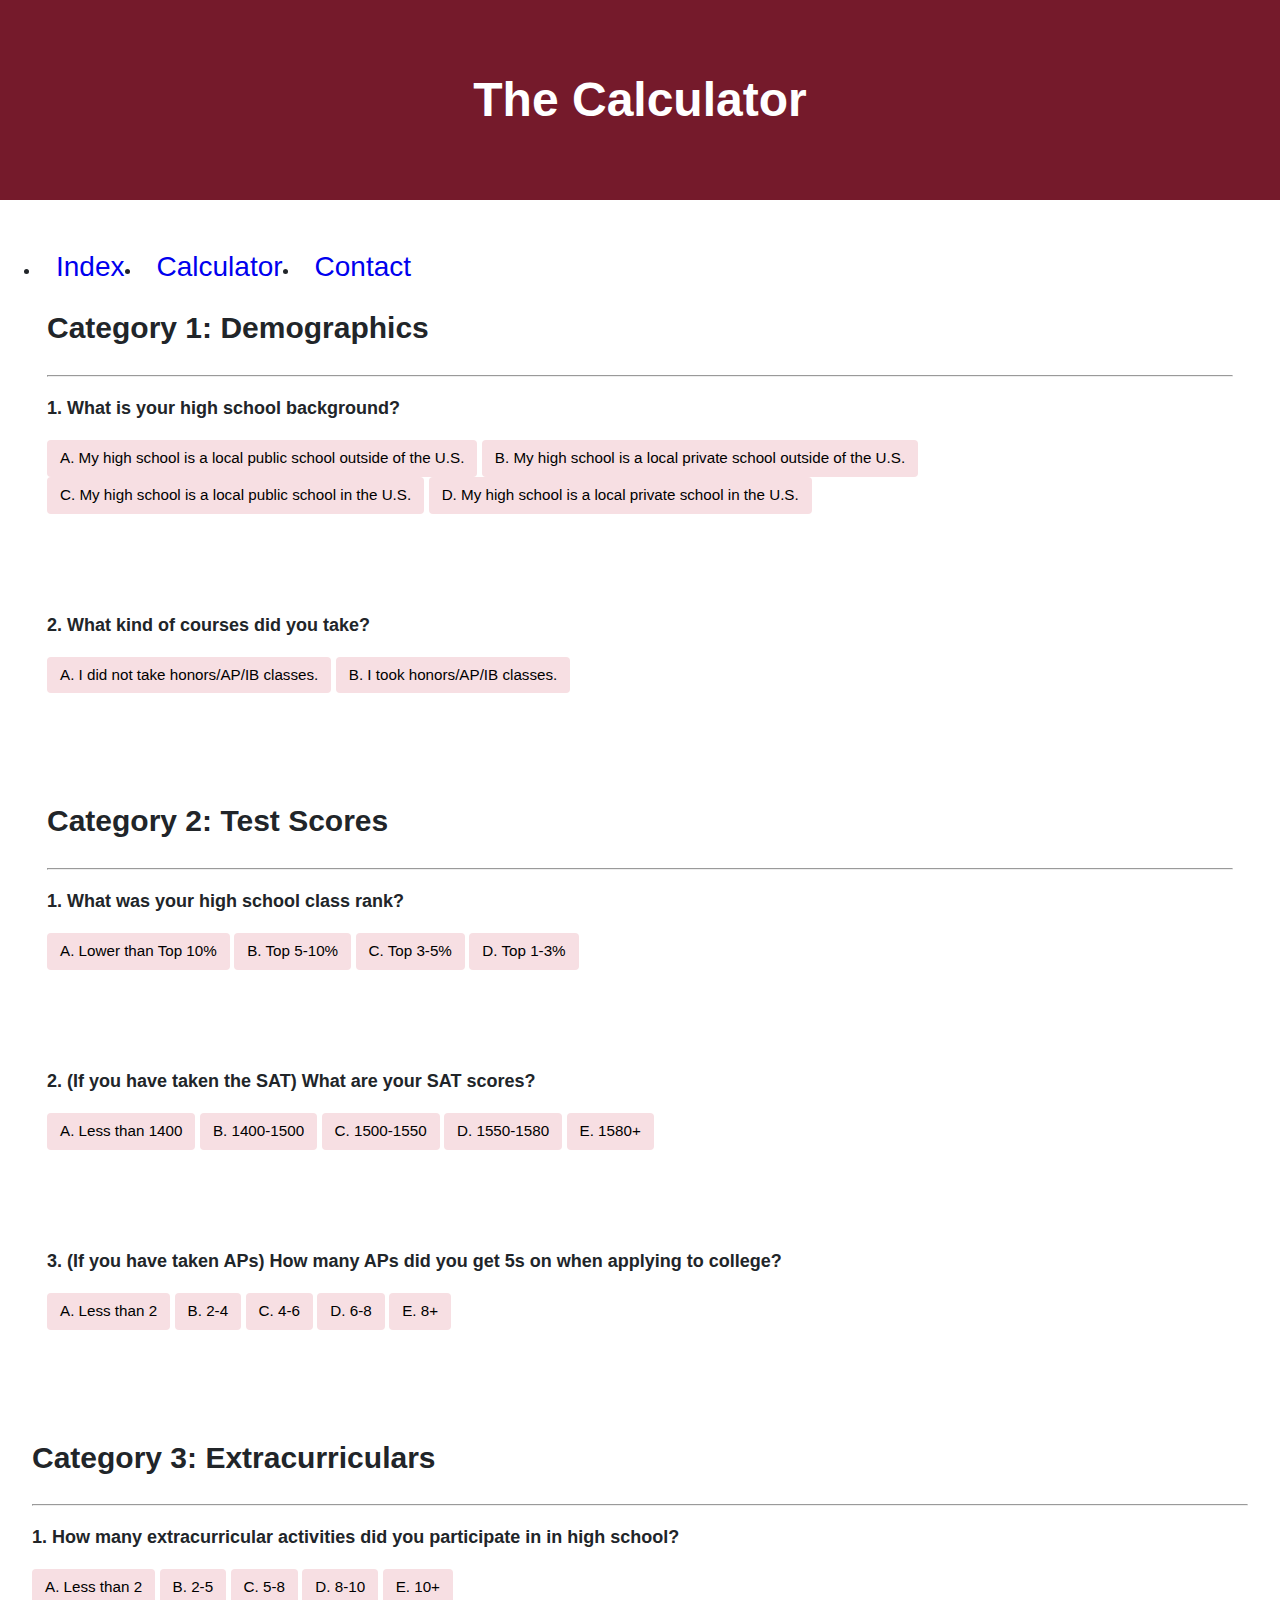
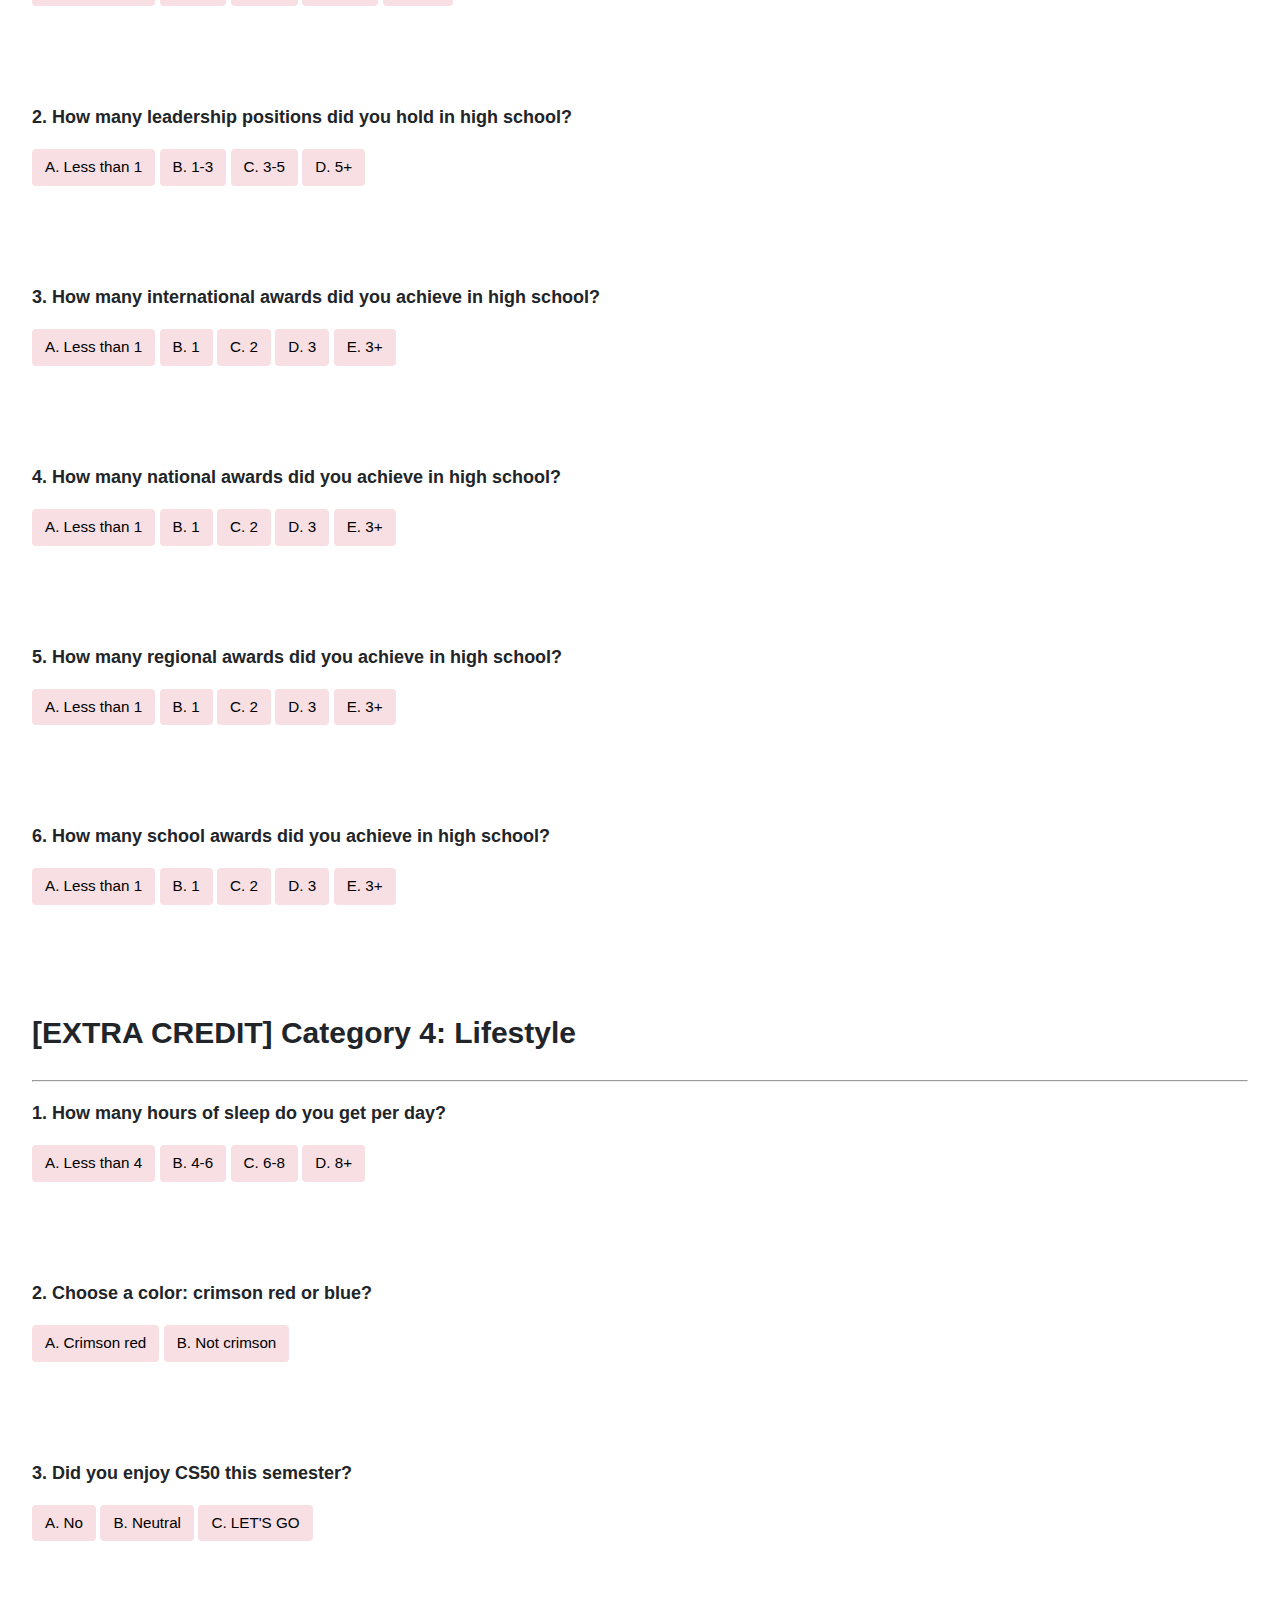
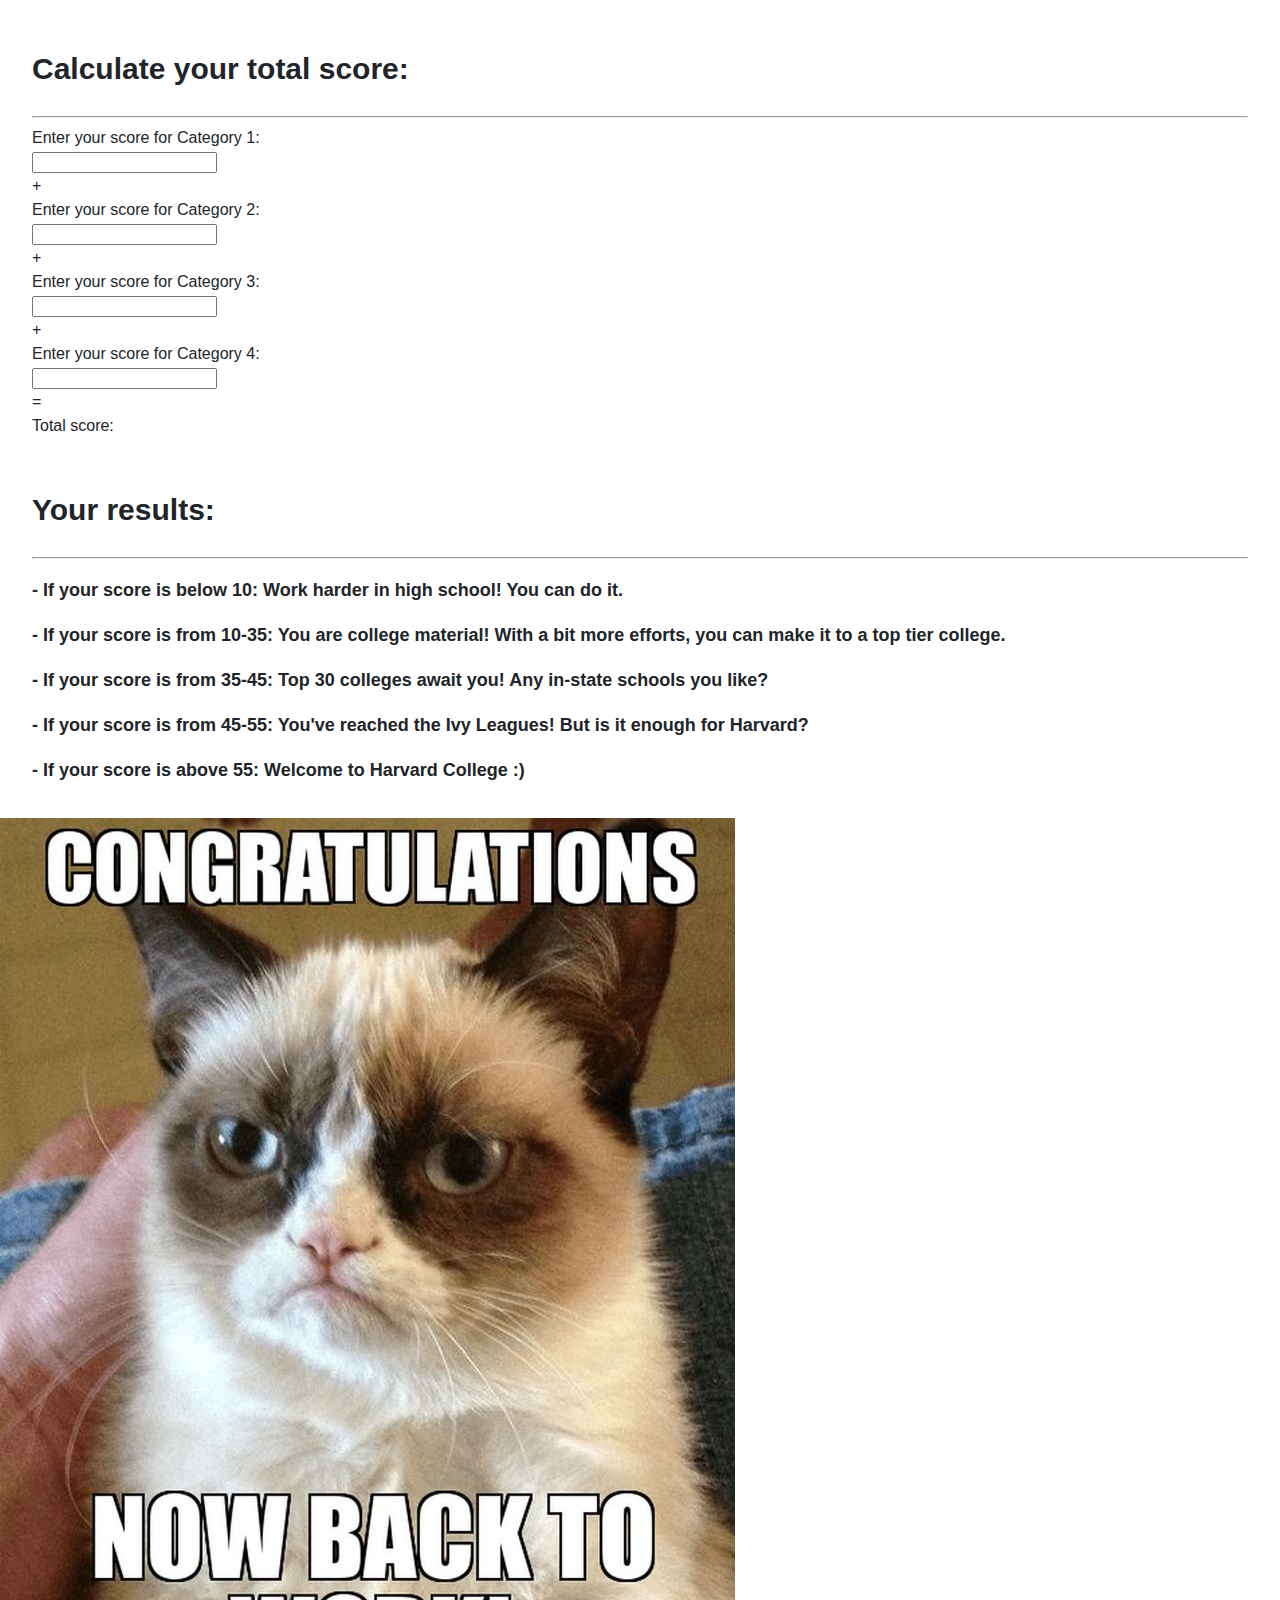
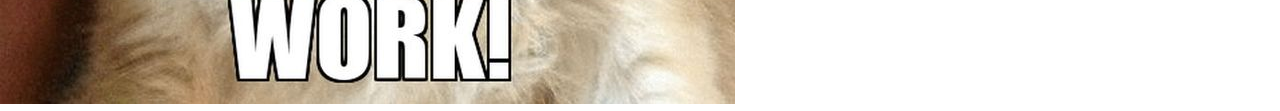
==== calc.html @ 44079a2a "a" ====
<!DOCTYPE html>
<html lang="en">
<head>
    <meta charset="UTF-8">
    <meta http-equiv="X-UA-Compatible" content="IE=edge">
    <meta name="viewport" content="width=device-width, initial-scale=1.0">
    <link rel="stylesheet" href="style.css">

    <title>Calculator</title>

    
</head>
<body>
    <div class="header">
        <h1>The Calculator
        </h1>
    </div>
    <span>
    <ul>
        <li><a href="index.html">Index</a></li>
        <li><a href="calc.html">Calculator</a></li>
        <li><a href="contact.html">Contact</a></li>
        <p> </p>
    </ul>
    
    <div class="container">
        <div class="section">
            <h2>Category 1: Demographics</h2>
            <hr>
            <h3>1. What is your high school background?</h3>
            <button class="ones">A. My high school is a local public school outside of the U.S.</button>
            <button class="twos">B. My high school is a local private school outside of the U.S.</button>
            <button class="threes">C. My high school is a local public school in the U.S.</button>
            <button class="fours">D. My high school is a local private school in the U.S.</button>
            <p class="feedback"></p>
        </div>
        <div class="section">
            <h3>2. What kind of courses did you take?
            </h3>
            <button class="zeros">A. I did not take honors/AP/IB classes. </button>
            <button class="twos">B. I took honors/AP/IB classes. </button>
            <p class="feedback"></p>
        </div>

        <div class="section">
            <h2>Category 2: Test Scores</h2>
            <hr>
            <h3>1. What was your high school class rank?</h3>
            <button class="ones">A. Lower than Top 10%</button>
            <button class="twos">B. Top 5-10%</button>
            <button class="threes">C. Top 3-5%</button>
            <button class="fours">D. Top 1-3%</button>
            <p class="feedback"></p>
        </div>
        <div class="section">
            <h3>2. (If you have taken the SAT) What are your SAT scores?</h3>
            <button class="ones">A. Less than 1400</button>
            <button class="twos">B. 1400-1500</button>
            <button class="threes">C. 1500-1550</button>
            <button class="fours">D. 1550-1580</button>
            <button class="fives">E. 1580+</button>
            <p class="feedback"></p>
        </div>
        <div class="section">
            <h3>3. (If you have taken APs) How many APs did you get 5s on when applying to college?</h3>
            <button class="ones">A. Less than 2</button>
            <button class="twos">B. 2-4</button>
            <button class="threes">C. 4-6</button>
            <button class="fours">D. 6-8</button>
            <button class="fives">E. 8+</button>
            <p class="feedback"></p>
        </div>
    </div>

        <div class="section">
            <h2>Category 3: Extracurriculars</h2>
            <hr>
            <h3>1. How many extracurricular activities did you participate in in high school?</h3>
            <button class="ones">A. Less than 2</button>
            <button class="twos">B. 2-5</button>
            <button class="threes">C. 5-8</button>
            <button class="fours">D. 8-10</button>
            <button class="fives">E. 10+</button>
            <p class="feedback"></p>
        </div>

        <div class="section">
            <h3>2. How many leadership positions did you hold in high school?</h3>
            <button class="zeros">A. Less than 1</button>
            <button class="twos">B. 1-3</button>
            <button class="threes">C. 3-5</button>
            <button class="fives">D. 5+</button>
            <p class="feedback"></p>
        </div>

        <div class="section">
            <h3>3. How many international awards did you achieve in high school?</h3>
            <button class="zeros">A. Less than 1</button>
            <button class="twos">B. 1</button>
            <button class="threes">C. 2</button>
            <button class="fours">D. 3</button>
            <button class="fives">E. 3+</button>
            <p class="feedback"></p>
        </div>

        <div class="section">
            <h3>4. How many national awards did you achieve in high school?</h3>
            <button class="zeros">A. Less than 1</button>
            <button class="twos">B. 1</button>
            <button class="threes">C. 2</button>
            <button class="fours">D. 3</button>
            <button class="fives">E. 3+</button>
            <p class="feedback"></p>
        </div>
            
        <div class="section">
            <h3>5. How many regional awards did you achieve in high school?</h3>
            <button class="zeros">A. Less than 1</button>
            <button class="twos">B. 1</button>
            <button class="threes">C. 2</button>
            <button class="fours">D. 3</button>
            <button class="fives">E. 3+</button>
            <p class="feedback"></p>
        </div>

        <div class="section">
            <h3>6. How many school awards did you achieve in high school?</h3>
            <button class="zeros">A. Less than 1</button>
            <button class="twos">B. 1</button>
            <button class="threes">C. 2</button>
            <button class="fours">D. 3</button>
            <button class="fives">E. 3+</button>
            <p class="feedback"></p>
        </div>

        <div class="section">
            <h2>[EXTRA CREDIT] Category 4: Lifestyle</h2>
            <hr>
            <h3>1. How many hours of sleep do you get per day?</h3>
            <button class="ones">A. Less than 4</button>
            <button class="twos">B. 4-6</button>
            <button class="threes">C. 6-8</button>
            <button class="fours">D. 8+</button>
            <p class="feedback"></p>
        </div>    
        <div class="section">

            <h3>2. Choose a color: crimson red or blue?</h3>
            <button class="fives">A. Crimson red</button>
            <button class="zeros">B. Not crimson</button>
            <p class="feedback"></p>
        </div>    
        <div class="section">
            <h3>3. Did you enjoy CS50 this semester?</h3>
            <button class="zeros">A. No</button>
            <button class="ones">B. Neutral</button>
            <button class="twos">C. LET'S GO</button>
            <p class="feedback"></p>
        </div>    
        
    <div class="section">        
        <h2>Calculate your total score:</h2>  
        <hr>
        <form oninput="res.value=parseInt(a.value)+parseInt(b.value)+parseInt(c.value)+parseInt(d.value);">  
           <label>Enter your score for Category 1:</label><br>  
           <input type="number" name="a" value=""/><br>  
           +<br/>  
           <label>Enter your score for Category 2:</label><br>  
           <input type="number" name="b" value=""><br>
           +<br/>  
           <label>Enter your score for Category 3:</label><br>  
           <input type="number" name="c" value=""><br>    
           +<br/>  
           <label>Enter your score for Category 4:</label><br>  
           <input type="number" name="d" value=""><br>    
           =<br>  
           Total score: <output name="res"></output>  
        </form>  
    </div>
</div>  

<div class="section">    
    <h2>Your results:</h2>
    <hr>
    <h3>- If your score is below 10: Work harder in high school! You can do it.</h3>
    <h3>- If your score is from 10-35: You are college material! With a bit more efforts, you can make it to a top tier college.</h3>
    <h3>- If your score is from 35-45: Top 30 colleges await you! Any in-state schools you like?</h3>
    <h3>- If your score is from 45-55: You've reached the Ivy Leagues! But is it enough for Harvard?</h3>
    <h3>- If your score is above 55: Welcome to Harvard College :)</h3>
</div>  

<img src="images/congrats.jpeg"> 

<script src="main.js"></script>

</body>
</html>
---- style.css ----
<!DOCTYPE html>
<html lang="en">
<head>
    <meta charset="UTF-8">
    <meta http-equiv="X-UA-Compatible" content="IE=edge">
    <meta name="viewport" content="width=device-width, initial-scale=1.0">
    <link rel="stylesheet" href="style.css">
    <script src="main.js"></script>

    <title>Index</title>
</head>
<body>
    <ul>
        <li><a href="home.html">Home</a></li>
        <li><a href="quiz.html">Quiz</a></li>
        <li><a href="contact.html">Contact</a></li>
        <li><a href="about.html">About</a></li>
    </ul>

    <p> Welcome to  </p>
    <p> para2 </p>
      
    <script src="main.js"></script>
    
</body>
</html>

ul {
    list-style-type: none;
    margin: 0;
    padding: 0;
    overflow: hidden;
    background-color: #333;
    font-family: "Gill Sans", sans-serif;
}

li {
    float: left;
}
  
li a {
    display: block;
    color: b;
    text-align: center;
    padding: 14px 16px;
    text-decoration: none;
    font-family: "Gill Sans", sans-serif;
    font-size: 28px;
}
  
li a:hover {
    background-color: #212529;
    color: white;
}

body {
    background-color: #fff;
    color: #212529;
    font-family: "Gill Sans", sans-serif;
    font-size: 1rem;
    font-weight: 400;
    line-height: 1.5;
    margin: 0;
    text-align: left;
}

.container {
    margin-left: auto;
    margin-right: auto;
    padding-left: 15px;
    padding-right: 15px;
}

.header {
    background-color: #751a2b;
    color: #fff;
    margin-bottom: 2rem;
    padding: 2rem 1rem;
    text-align: center;
}

.section {
    padding: 0.5rem 2rem 1rem 2rem;
}

.section:hover {
    background-color: #white;
    transition: color 2s ease-in-out, background-color 0.15s ease-in-out;
}

h1 {
    font-family: "Gill Sans", sans-serif;
    font-size: 48px;
}

h2 {
    font-family: "Gill Sans", sans-serif;
    font-size: 30px;
}

h3 {
    font-family: "Gill Sans", sans-serif;
    font-size: 18px;
}

.rightalign {
    text-align: justify;
}

button, input[type="submit"] {
    background-color: #f7dfe3;
    border: 1px solid transparent;
    border-radius: 0.25rem;
    font-size: 0.95rem;
    font-weight: 400;
    line-height: 1.5;
    padding: 0.375rem 0.75rem;
    text-align: center;
    transition: color 0.15s ease-in-out, background-color 0.15s ease-in-out, border-color 0.15s ease-in-out, box-shadow 0.15s ease-in-out;
    vertical-align: middle;
}

.indexcontainer {
    margin-left: auto;
    margin-right: auto;
    padding-left: 30px;
    padding-right: 15px;
}

input[type="text"] {
    line-height: 1.8;
    width: 25%;
}

input[type="text"]:hover {
    background-color: #f5f5f5;
    transition: color 2s ease-in-out, background-color 0.15s ease-in-out;
}

.center {
    display: block;
    margin-left: auto;
    margin-right: auto;
    width: 30%;
  }

  p::before {
    content: "\A";
    white-space: pre;
  }
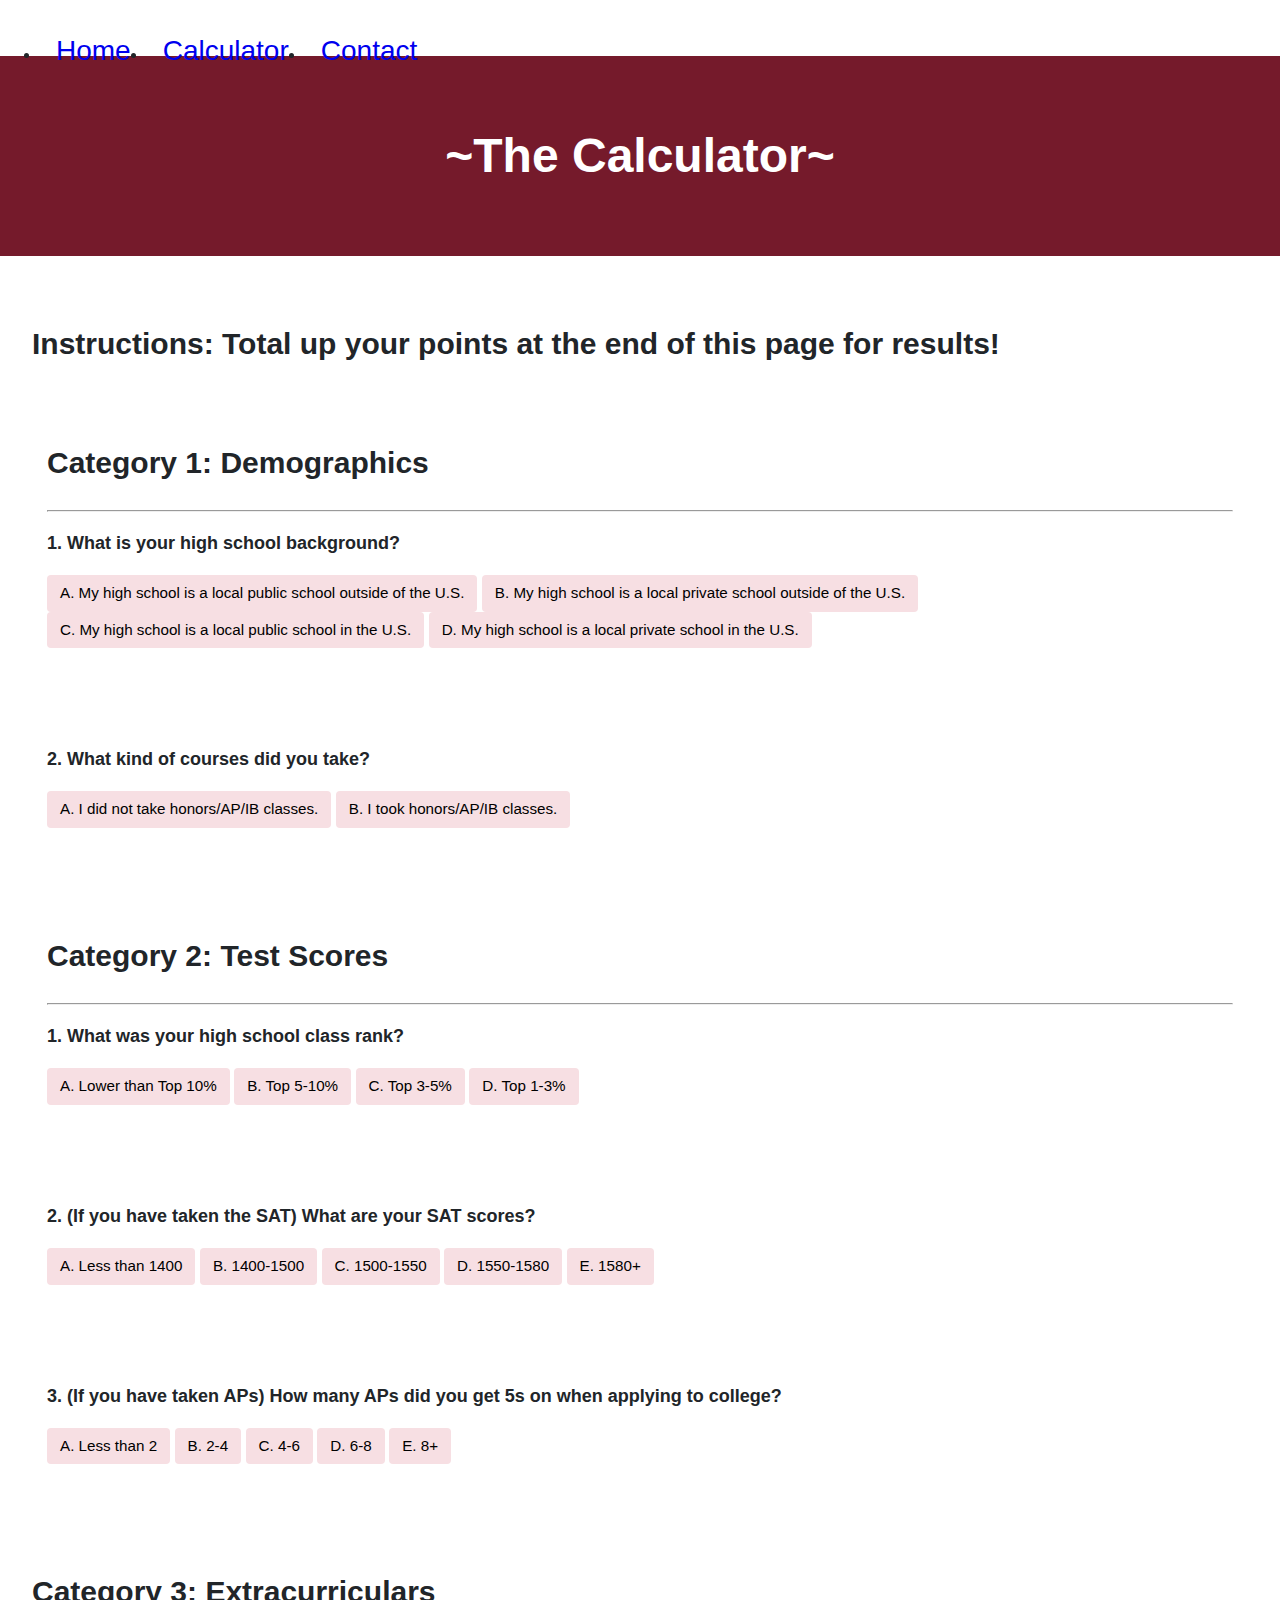
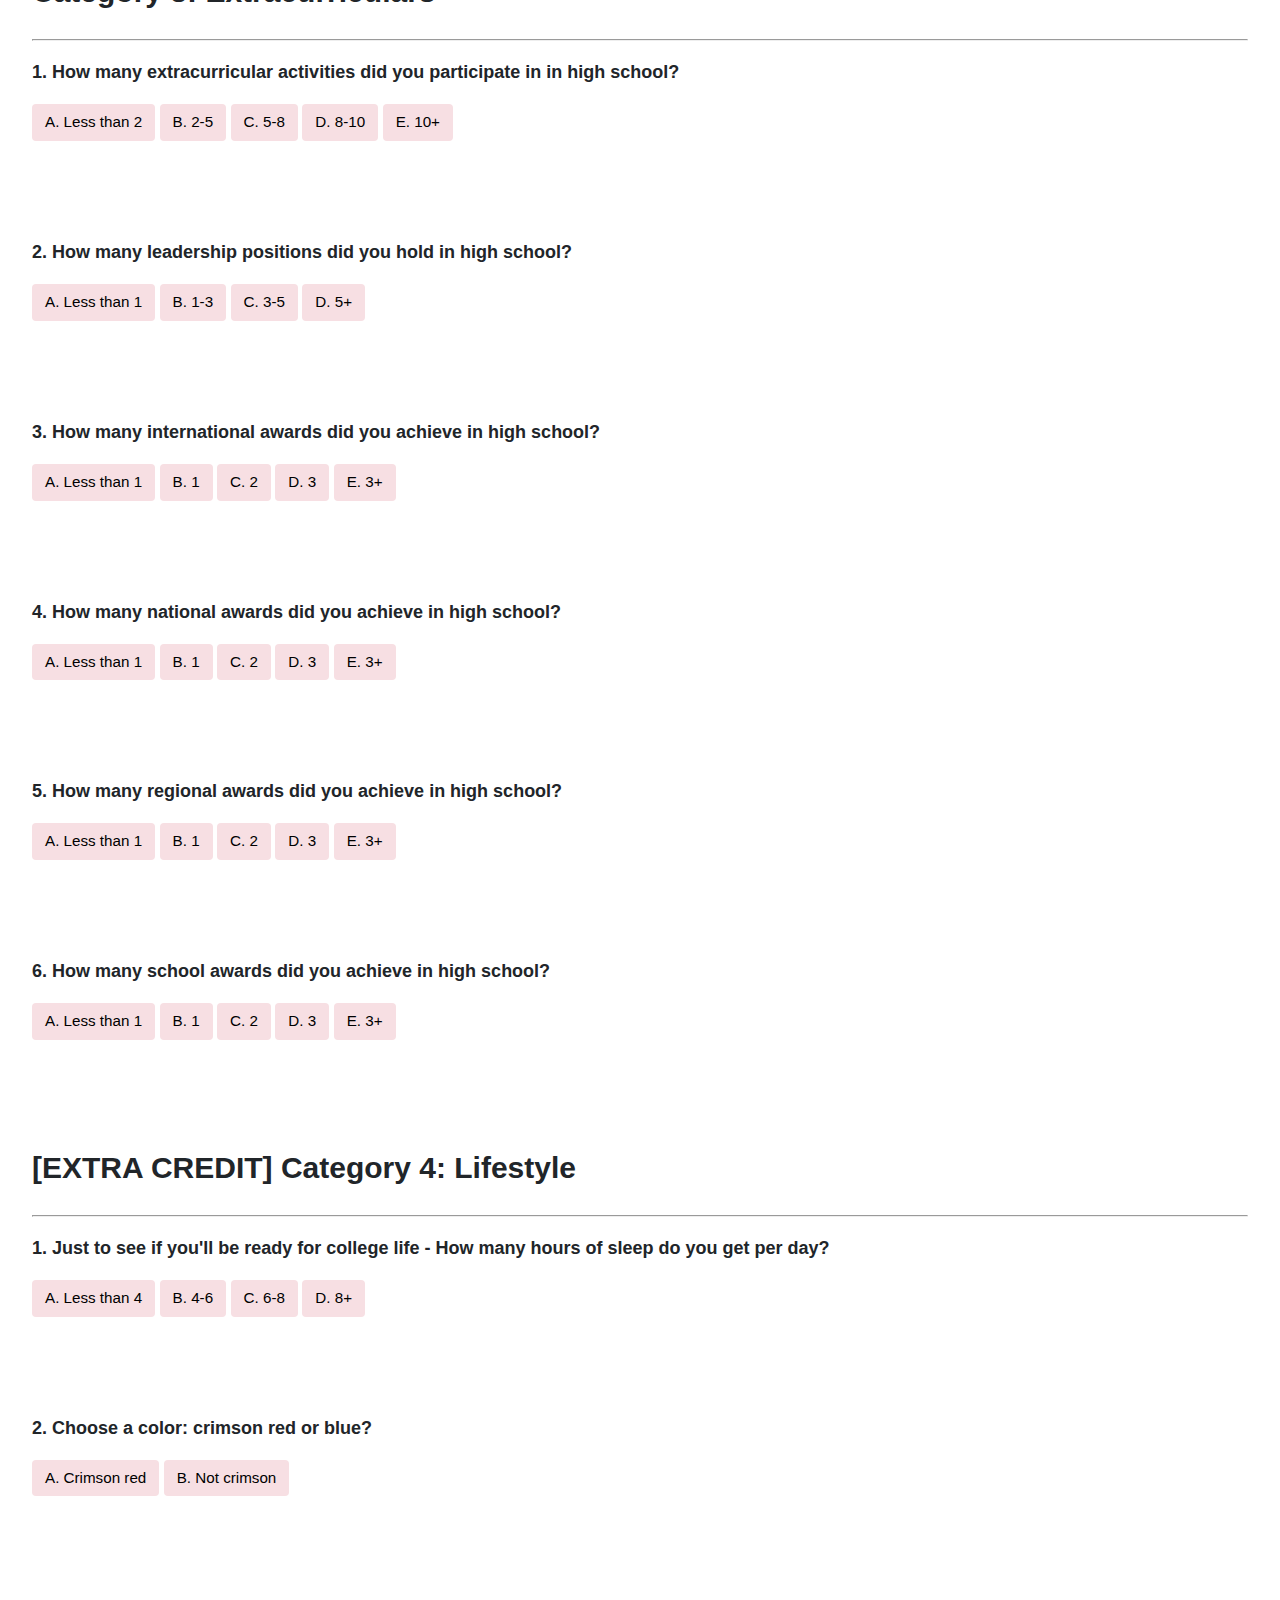
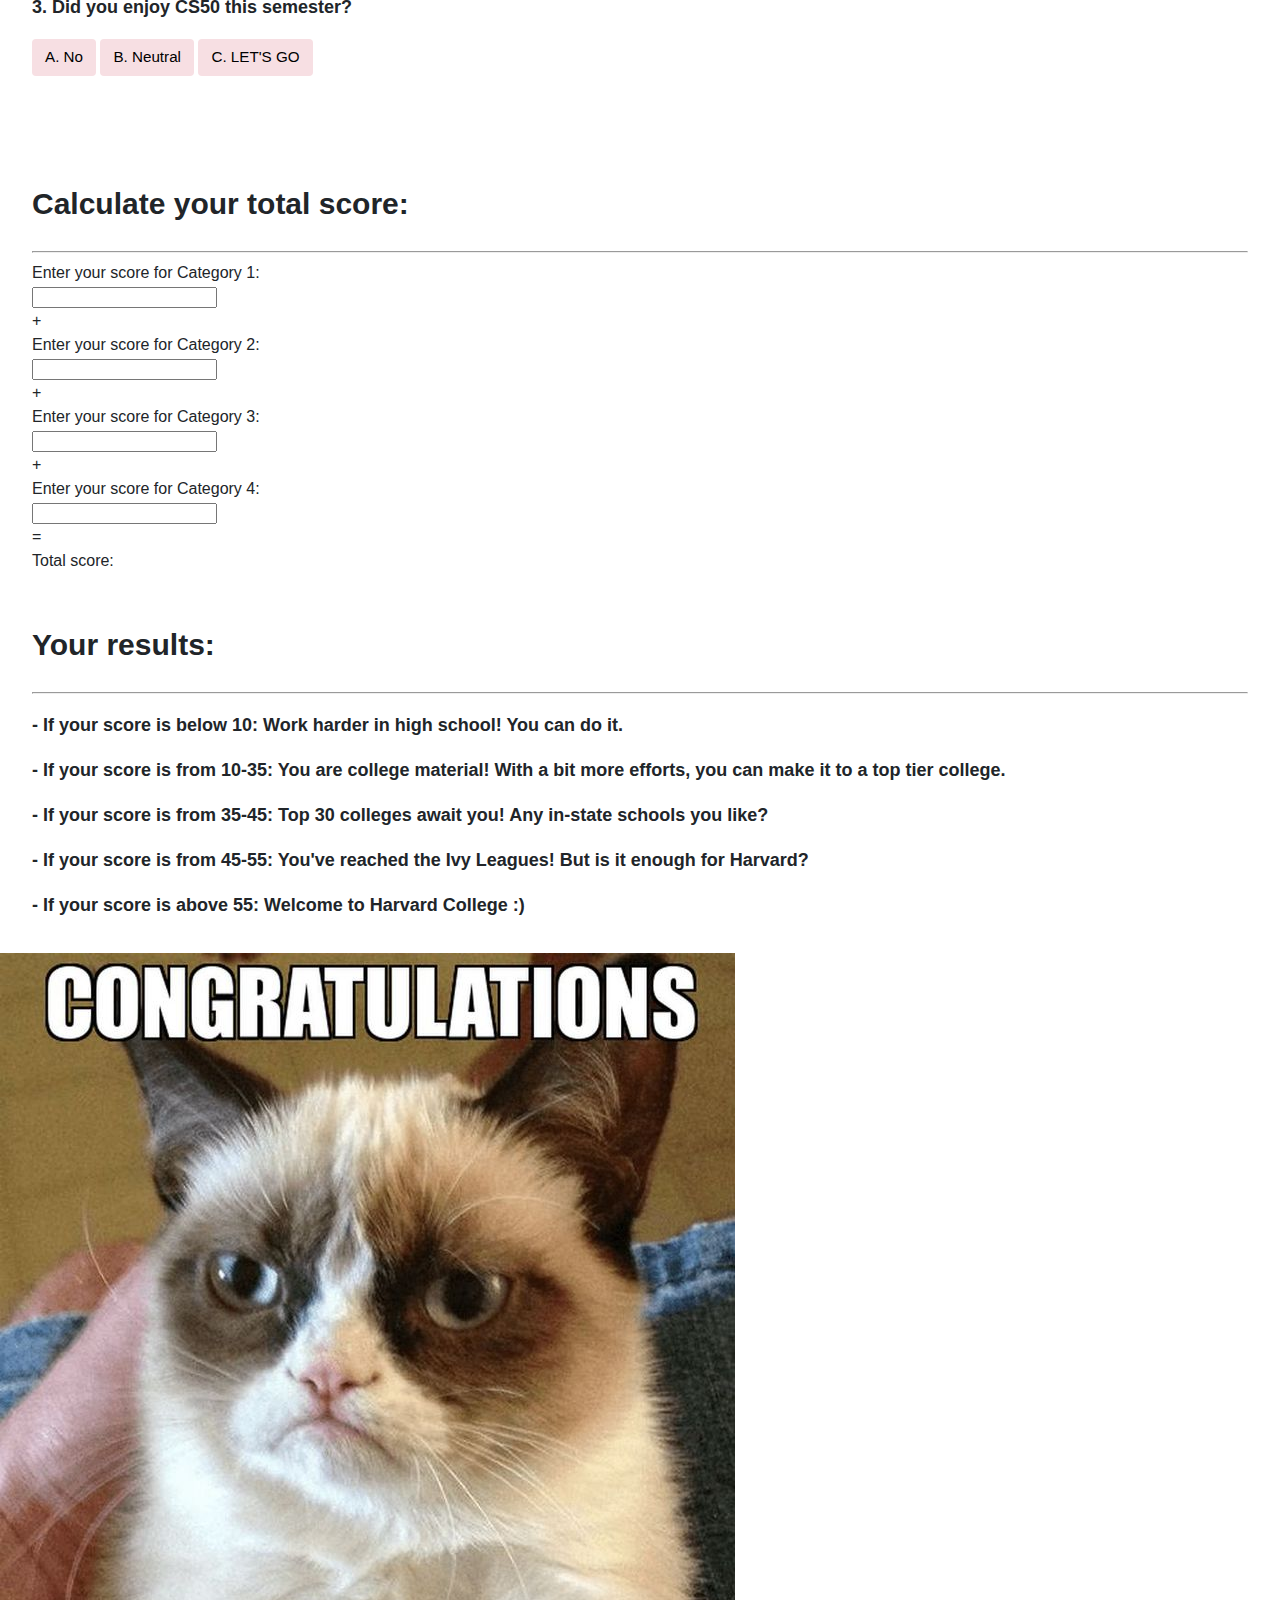
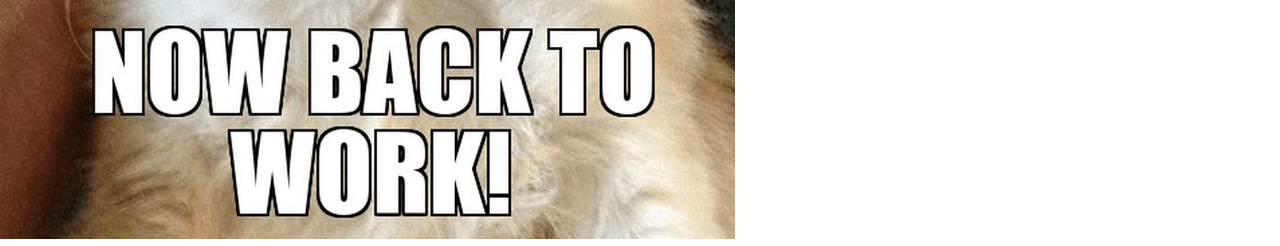
==== commit beeb4197: "a" ====
--- a/calc.html
+++ b/calc.html
@@ -8,21 +8,24 @@
 
     <title>Calculator</title>
 
-    
 </head>
 <body>
-    <div class="header">
-        <h1>The Calculator
-        </h1>
-    </div>
-    <span>
     <ul>
-        <li><a href="index.html">Index</a></li>
+        <li><a href="home.html">Home</a></li>
         <li><a href="calc.html">Calculator</a></li>
         <li><a href="contact.html">Contact</a></li>
         <p> </p>
     </ul>
+    <div class="header">
+        <h1>~The Calculator~</h1>
+    </div>
     
+    <div class="section">
+        <div class="redcontainer">
+            <h2>Instructions: Total up your points at the end of this page for results!</h2>
+        </div>
+    </div>
+
     <div class="container">
         <div class="section">
             <h2>Category 1: Demographics</h2>
@@ -136,7 +139,7 @@
         <div class="section">
             <h2>[EXTRA CREDIT] Category 4: Lifestyle</h2>
             <hr>
-            <h3>1. How many hours of sleep do you get per day?</h3>
+            <h3>1. Just to see if you'll be ready for college life - How many hours of sleep do you get per day?</h3>
             <button class="ones">A. Less than 4</button>
             <button class="twos">B. 4-6</button>
             <button class="threes">C. 6-8</button>
